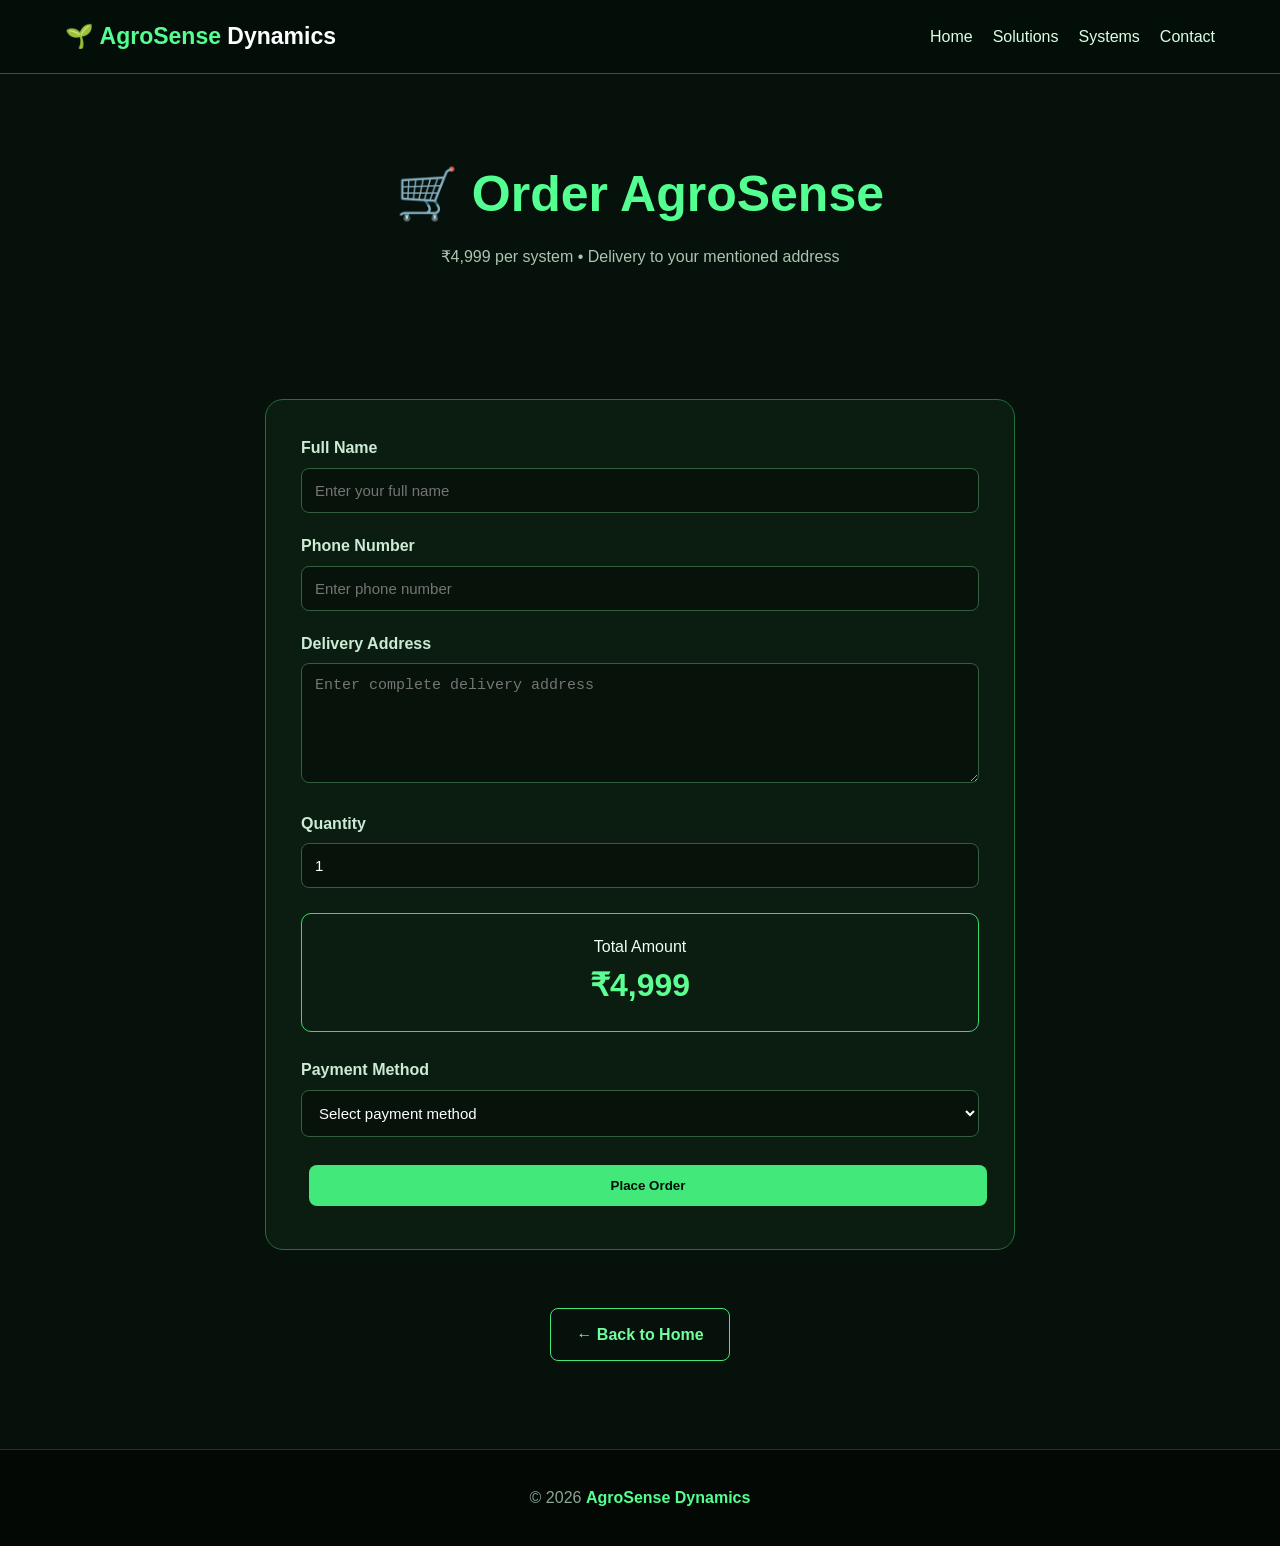
==== order.html @ 38aa7847 "Create order.html" ====
<!DOCTYPE html>
<html lang="en">
<head>
<meta charset="UTF-8">
<meta name="viewport" content="width=device-width,initial-scale=1.0">
<title>Order | AgroSense Dynamics</title>
<link rel="stylesheet" href="style.css">
</head>

<body>

<header>
<nav>

<div class="logo">
🌱 AgroSense <span>Dynamics</span>
</div>

<ul>
<li><a href="index.html">Home</a></li>
<li><a href="solutions.html">Solutions</a></li>
<li><a href="systems.html">Systems</a></li>
<li><a href="contact.html">Contact</a></li>
</ul>

</nav>
</header>

<div class="page-title">

<h1>🛒 Order AgroSense</h1>

<p>
₹4,999 per system • Delivery to your mentioned address
</p>

</div>

<section>

<div class="container">

<div class="form-box">

<form
action="https://formsubmit.co/svdiitcomp3@gmail.com"
method="POST">

<input
type="hidden"
name="_subject"
value="New AgroSense Dynamics Order">

<input
type="hidden"
name="_captcha"
value="false">

<input
type="hidden"
name="_template"
value="table">

<div class="form-group">

<label>Full Name</label>

<input
type="text"
name="Customer Name"
placeholder="Enter your full name"
required>

</div>

<div class="form-group">

<label>Phone Number</label>

<input
type="tel"
name="Phone Number"
placeholder="Enter phone number"
required>

</div>

<div class="form-group">

<label>Delivery Address</label>

<textarea
name="Delivery Address"
placeholder="Enter complete delivery address"
required></textarea>

</div>

<div class="form-group">

<label>Quantity</label>

<input
type="number"
id="quantity"
name="Quantity"
value="1"
min="1"
required
oninput="calculateTotal()">

</div>

<div class="total">

Total Amount

<span id="total">₹4,999</span>

<input
type="hidden"
id="totalHidden"
name="Total Amount"
value="₹4,999">

</div>

<div class="form-group">

<label>Payment Method</label>

<select name="Payment Method" required>

<option value="">
Select payment method
</option>

<option value="Cash on Delivery">
Cash on Delivery
</option>

<option value="UPI / GPay">
UPI / GPay
</option>

<option value="Card">
Card
</option>

</select>

</div>

<button
type="submit"
class="btn primary"
style="border:none;cursor:pointer;width:100%;">
Place Order
</button>

</form>

</div>

<div class="back">

<a href="index.html" class="btn secondary">
← Back to Home
</a>

</div>

</div>

</section>

<footer>
<p>© 2026 <strong>AgroSense Dynamics</strong></p>
</footer>

<script>

const PRICE = 4999;

function calculateTotal() {

let quantity =
parseInt(document.getElementById("quantity").value);

if (isNaN(quantity) || quantity < 1) {
quantity = 1;
}

let total = PRICE * quantity;

let formatted =
"₹" + total.toLocaleString("en-IN");

document.getElementById("total").innerText =
formatted;

document.getElementById("totalHidden").value =
formatted;

}

</script>

</body>
</html>
---- style.css ----
* {
    margin: 0;
    padding: 0;
    box-sizing: border-box;
    scroll-behavior: smooth;
}

body {
    font-family: Arial, Helvetica, sans-serif;
    background: #07110b;
    color: #f2fff5;
    line-height: 1.6;
}

header {
    background: rgba(5, 15, 9, 0.97);
    border-bottom: 1px solid #1d6337;
    position: sticky;
    top: 0;
    z-index: 1000;
}

nav {
    max-width: 1200px;
    margin: auto;
    padding: 18px 25px;
    display: flex;
    justify-content: space-between;
    align-items: center;
}

.logo {
    color: #54ff91;
    font-size: 23px;
    font-weight: bold;
}

.logo span {
    color: white;
}

nav ul {
    list-style: none;
    display: flex;
    gap: 20px;
    flex-wrap: wrap;
    justify-content: center;
}

nav a {
    color: #d9ffe4;
    text-decoration: none;
    transition: .3s;
}

nav a:hover {
    color: #54ff91;
}

.hero {
    min-height: 85vh;
    display: flex;
    justify-content: center;
    align-items: center;
    text-align: center;
    padding: 60px 20px;
    background:
        radial-gradient(circle at center,
        rgba(60,220,110,.18),
        transparent 45%),
        linear-gradient(135deg,#061009,#0a1d11);
}

.hero-content {
    max-width: 900px;
}

.badge {
    display: inline-block;
    border: 1px solid #42e879;
    color: #63ff9a;
    padding: 8px 18px;
    border-radius: 30px;
    margin-bottom: 25px;
}

.hero h1 {
    font-size: clamp(45px,8vw,90px);
    line-height: 1;
    margin-bottom: 25px;
}

.hero h1 span {
    color: #54ff91;
}

.hero p {
    color: #b9cfc0;
    font-size: 18px;
    max-width: 700px;
    margin: auto;
}

.btn {
    display: inline-block;
    padding: 13px 25px;
    margin: 8px;
    border-radius: 8px;
    text-decoration: none;
    font-weight: bold;
    transition: .3s;
}

.primary {
    background: #42e879;
    color: #031008;
}

.primary:hover {
    transform: translateY(-3px);
    box-shadow: 0 0 25px rgba(66,232,121,.5);
}

.secondary {
    border: 1px solid #42e879;
    color: #70ff9e;
}

.secondary:hover {
    background: #42e879;
    color: #031008;
}

section {
    padding: 80px 20px;
}

.container {
    max-width: 1150px;
    margin: auto;
}

.page-title {
    text-align: center;
    padding: 80px 20px 50px;
}

.page-title h1 {
    font-size: 50px;
    color: #54ff91;
}

.page-title p {
    color: #a9c5b0;
    margin-top: 10px;
}

.grid {
    display: grid;
    grid-template-columns:
        repeat(auto-fit,minmax(240px,1fr));
    gap: 22px;
}

.card {
    background: linear-gradient(145deg,#0d2114,#09170e);
    border: 1px solid #1d6337;
    border-radius: 15px;
    padding: 28px;
    transition: .3s;
}

.card:hover {
    transform: translateY(-7px);
    border-color: #54ff91;
    box-shadow: 0 10px 35px rgba(50,220,100,.12);
}

.icon {
    font-size: 35px;
    margin-bottom: 15px;
}

.card h2,
.card h3 {
    color: #65ff9a;
    margin-bottom: 10px;
}

.card p {
    color: #b6cabb;
}

.problem {
    border-left: 4px solid #ffbe55;
}

.solution {
    border-left: 4px solid #54ff91;
}

.back {
    text-align: center;
    margin-top: 50px;
}

.form-box {
    max-width: 750px;
    margin: auto;
    background: #0b1d11;
    border: 1px solid #246d3d;
    border-radius: 18px;
    padding: 35px;
}

.form-group {
    margin-bottom: 20px;
}

.form-group label {
    display: block;
    margin-bottom: 7px;
    color: #ccebd4;
    font-weight: bold;
}

input,
select,
textarea {
    width: 100%;
    padding: 13px;
    border-radius: 8px;
    border: 1px solid #315f40;
    background: #07120b;
    color: white;
    outline: none;
    font-size: 15px;
}

textarea {
    min-height: 120px;
    resize: vertical;
}

input:focus,
select:focus,
textarea:focus {
    border-color: #54ff91;
}

.total {
    text-align: center;
    padding: 20px;
    border: 1px solid #3ad96f;
    border-radius: 10px;
    margin: 25px 0;
}

.total span {
    display: block;
    color: #5cff91;
    font-size: 32px;
    font-weight: bold;
}

.contact-grid {
    display: grid;
    grid-template-columns:
        repeat(auto-fit,minmax(230px,1fr));
    gap: 20px;
}

.contact-card {
    text-align: center;
    padding: 30px;
    background: #0a1a0f;
    border: 1px solid #245f39;
    border-radius: 14px;
}

.contact-card h3 {
    color: #5cff91;
}

footer {
    text-align: center;
    padding: 35px 20px;
    background: #030805;
    border-top: 1px solid #173c25;
    color: #89a792;
}

footer strong {
    color: #54ff91;
}

@media(max-width:750px) {

    nav {
        flex-direction: column;
        gap: 15px;
    }

    nav ul {
        gap: 10px;
    }

    .page-title h1 {
        font-size: 38px;
    }

    .form-box {
        padding: 22px;
    }
  }
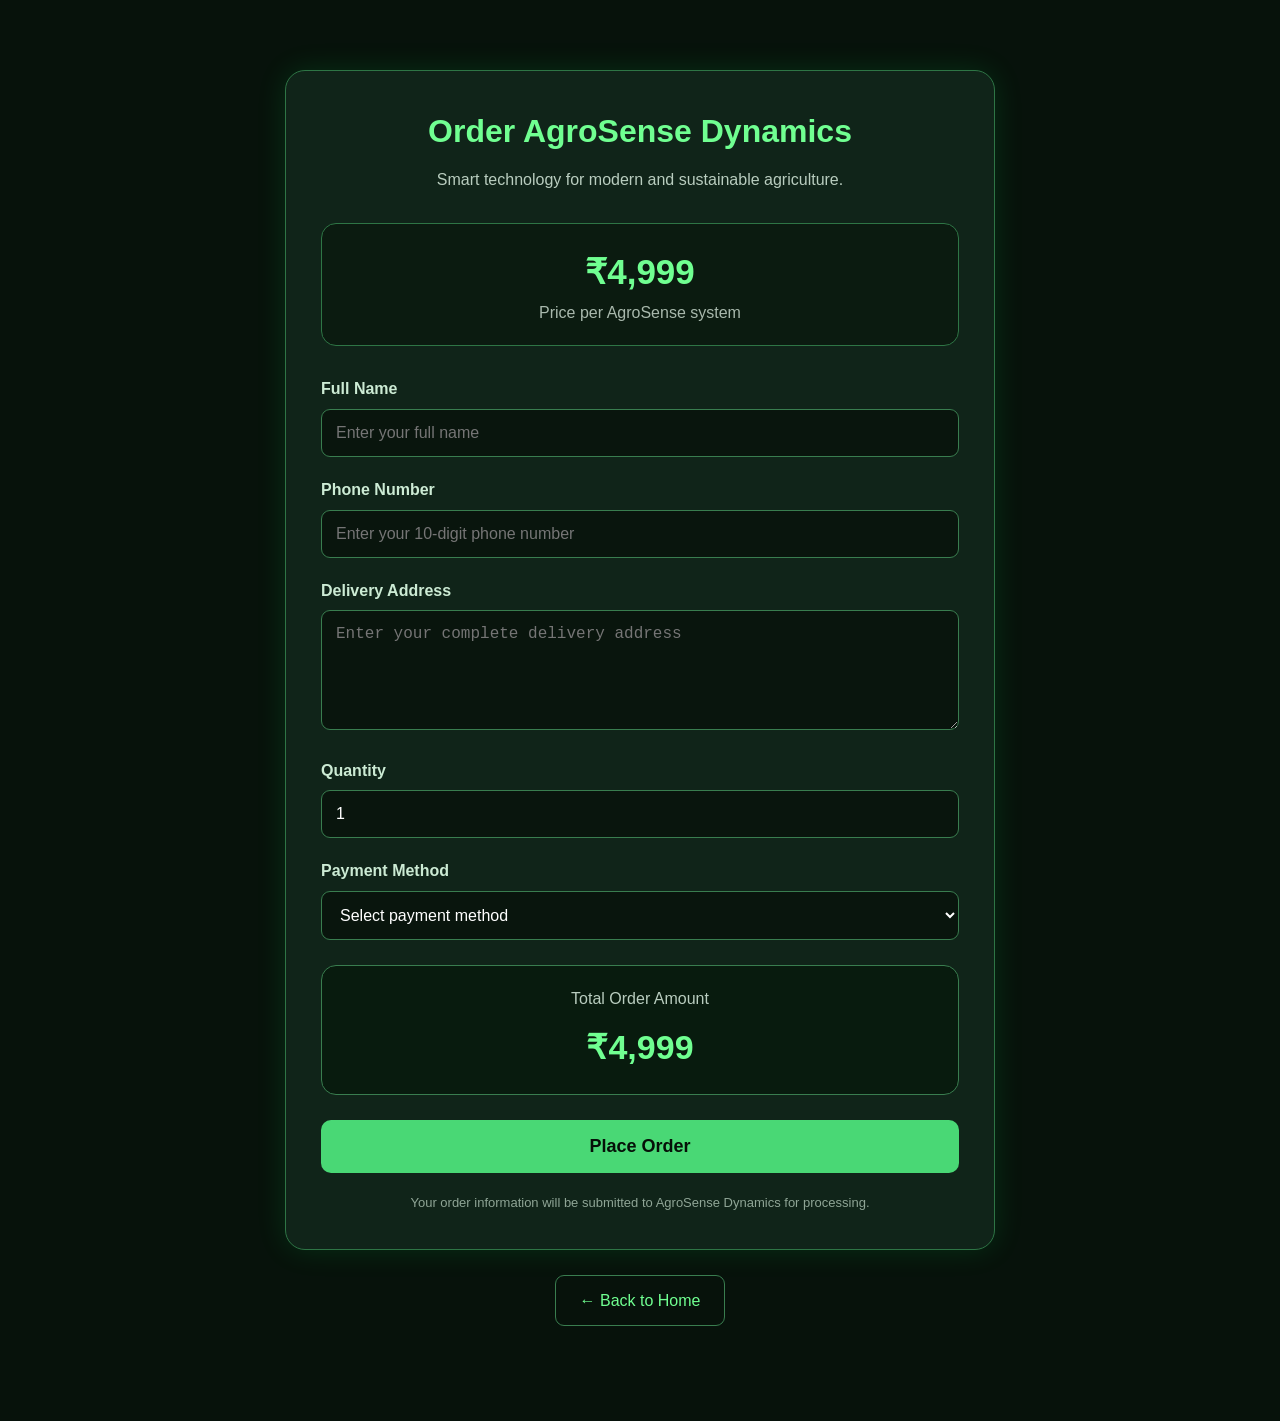
==== commit d82356e1: "Update order.html" ====
--- a/order.html
+++ b/order.html
@@ -1,210 +1,441 @@
 <!DOCTYPE html>
 <html lang="en">
+
 <head>
-<meta charset="UTF-8">
-<meta name="viewport" content="width=device-width,initial-scale=1.0">
-<title>Order | AgroSense Dynamics</title>
-<link rel="stylesheet" href="style.css">
+
+    <meta charset="UTF-8">
+    <meta name="viewport" content="width=device-width, initial-scale=1.0">
+
+    <title>Order | AgroSense Dynamics</title>
+
+    <link rel="stylesheet" href="style.css">
+
+    <style>
+
+        body {
+            background: #07120b;
+            color: white;
+            font-family: Arial, sans-serif;
+        }
+
+        .order-page {
+            max-width: 750px;
+            margin: 50px auto;
+            padding: 20px;
+        }
+
+        .order-card {
+            background: #102419;
+            border: 1px solid #2e7545;
+            border-radius: 20px;
+            padding: 35px;
+            box-shadow: 0 0 30px rgba(0,255,100,0.12);
+        }
+
+        h1 {
+            text-align: center;
+            color: #70ff91;
+            margin-bottom: 10px;
+        }
+
+        .description {
+            text-align: center;
+            color: #b9cdbf;
+            margin-bottom: 30px;
+        }
+
+        .price {
+            text-align: center;
+            padding: 20px;
+            background: #0b1b10;
+            border: 1px solid #2e7545;
+            border-radius: 15px;
+            margin-bottom: 30px;
+        }
+
+        .price h2 {
+            margin: 0;
+            color: #70ff91;
+            font-size: 35px;
+        }
+
+        .price p {
+            color: #a9b9ad;
+            margin-bottom: 0;
+        }
+
+        .form-group {
+            margin-bottom: 20px;
+        }
+
+        label {
+            display: block;
+            margin-bottom: 8px;
+            color: #dceade;
+            font-weight: bold;
+        }
+
+        input,
+        textarea,
+        select {
+            width: 100%;
+            box-sizing: border-box;
+            padding: 14px;
+            border-radius: 9px;
+            border: 1px solid #397d4f;
+            background: #09150d;
+            color: white;
+            font-size: 16px;
+            outline: none;
+        }
+
+        input:focus,
+        textarea:focus,
+        select:focus {
+            border-color: #70ff91;
+            box-shadow: 0 0 8px rgba(112,255,145,0.2);
+        }
+
+        textarea {
+            height: 120px;
+            resize: vertical;
+        }
+
+        .total-box {
+            text-align: center;
+            background: #081b0e;
+            border: 1px solid #397d4f;
+            border-radius: 15px;
+            padding: 20px;
+            margin: 25px 0;
+        }
+
+        .total-title {
+            color: #b9cdbf;
+            margin-bottom: 8px;
+        }
+
+        #total {
+            color: #70ff91;
+            font-size: 34px;
+            font-weight: bold;
+        }
+
+        .order-button {
+            width: 100%;
+            padding: 16px;
+            border: none;
+            border-radius: 10px;
+            background: #49d875;
+            color: #061008;
+            font-size: 18px;
+            font-weight: bold;
+            cursor: pointer;
+            transition: 0.3s;
+        }
+
+        .order-button:hover {
+            background: #70ff91;
+            transform: translateY(-2px);
+            box-shadow: 0 0 20px rgba(112,255,145,0.3);
+        }
+
+        .back-home {
+            display: block;
+            width: fit-content;
+            margin: 25px auto;
+            padding: 12px 24px;
+            border: 1px solid #397d4f;
+            border-radius: 9px;
+            color: #70ff91;
+            text-decoration: none;
+        }
+
+        .back-home:hover {
+            background: #132d1c;
+        }
+
+        .note {
+            text-align: center;
+            color: #8fa596;
+            font-size: 13px;
+            line-height: 1.6;
+            margin-top: 20px;
+        }
+
+    </style>
+
 </head>
 
+
 <body>
 
-<header>
-<nav>
-
-<div class="logo">
-🌱 AgroSense <span>Dynamics</span>
+<div class="order-page">
+
+    <div class="order-card">
+
+        <h1>Order AgroSense Dynamics</h1>
+
+        <p class="description">
+            Smart technology for modern and sustainable agriculture.
+        </p>
+
+
+        <!-- PRODUCT PRICE -->
+
+        <div class="price">
+
+            <h2>₹4,999</h2>
+
+            <p>
+                Price per AgroSense system
+            </p>
+
+        </div>
+
+
+        <!-- ORDER FORM -->
+
+        <form
+            action="https://formsubmit.co/svdiitcomp3@gmail.com"
+            method="POST"
+        >
+
+
+            <!-- FORMSUBMIT SETTINGS -->
+
+            <input
+                type="hidden"
+                name="_subject"
+                value="New AgroSense Dynamics Order"
+            >
+
+            <input
+                type="hidden"
+                name="_template"
+                value="table"
+            >
+
+            <input
+                type="hidden"
+                name="_captcha"
+                value="false"
+            >
+
+
+            <!-- CUSTOMER NAME -->
+
+            <div class="form-group">
+
+                <label for="name">
+                    Full Name
+                </label>
+
+                <input
+                    type="text"
+                    id="name"
+                    name="Customer Name"
+                    placeholder="Enter your full name"
+                    required
+                >
+
+            </div>
+
+
+            <!-- PHONE NUMBER -->
+
+            <div class="form-group">
+
+                <label for="phone">
+                    Phone Number
+                </label>
+
+                <input
+                    type="tel"
+                    id="phone"
+                    name="Phone Number"
+                    placeholder="Enter your 10-digit phone number"
+                    maxlength="10"
+                    pattern="[0-9]{10}"
+                    required
+                >
+
+            </div>
+
+
+            <!-- DELIVERY ADDRESS -->
+
+            <div class="form-group">
+
+                <label for="address">
+                    Delivery Address
+                </label>
+
+                <textarea
+                    id="address"
+                    name="Delivery Address"
+                    placeholder="Enter your complete delivery address"
+                    required
+                ></textarea>
+
+            </div>
+
+
+            <!-- QUANTITY -->
+
+            <div class="form-group">
+
+                <label for="quantity">
+                    Quantity
+                </label>
+
+                <input
+                    type="number"
+                    id="quantity"
+                    name="Quantity"
+                    value="1"
+                    min="1"
+                    required
+                    oninput="calculateTotal()"
+                >
+
+            </div>
+
+
+            <!-- PAYMENT -->
+
+            <div class="form-group">
+
+                <label for="payment">
+                    Payment Method
+                </label>
+
+                <select
+                    id="payment"
+                    name="Payment Method"
+                    required
+                >
+
+                    <option value="">
+                        Select payment method
+                    </option>
+
+                    <option value="GPay">
+                        GPay
+                    </option>
+
+                    <option value="Card">
+                        Card
+                    </option>
+
+                    <option value="Cash on Delivery">
+                        Cash on Delivery
+                    </option>
+
+                </select>
+
+            </div>
+
+
+            <!-- TOTAL -->
+
+            <div class="total-box">
+
+                <div class="total-title">
+                    Total Order Amount
+                </div>
+
+                <div id="total">
+                    ₹4,999
+                </div>
+
+                <input
+                    type="hidden"
+                    id="totalHidden"
+                    name="Total Amount"
+                    value="₹4,999"
+                >
+
+            </div>
+
+
+            <!-- SUBMIT BUTTON -->
+
+            <button
+                type="submit"
+                class="order-button"
+            >
+                Place Order
+            </button>
+
+
+            <p class="note">
+                Your order information will be submitted to
+                AgroSense Dynamics for processing.
+            </p>
+
+        </form>
+
+    </div>
+
+
+    <!-- BACK HOME -->
+
+    <a
+        href="index.html"
+        class="back-home"
+    >
+        ← Back to Home
+    </a>
+
 </div>
 
-<ul>
-<li><a href="index.html">Home</a></li>
-<li><a href="solutions.html">Solutions</a></li>
-<li><a href="systems.html">Systems</a></li>
-<li><a href="contact.html">Contact</a></li>
-</ul>
-
-</nav>
-</header>
-
-<div class="page-title">
-
-<h1>🛒 Order AgroSense</h1>
-
-<p>
-₹4,999 per system • Delivery to your mentioned address
-</p>
-
-</div>
-
-<section>
-
-<div class="container">
-
-<div class="form-box">
-
-<form
-action="https://formsubmit.co/svdiitcomp3@gmail.com"
-method="POST">
-
-<input
-type="hidden"
-name="_subject"
-value="New AgroSense Dynamics Order">
-
-<input
-type="hidden"
-name="_captcha"
-value="false">
-
-<input
-type="hidden"
-name="_template"
-value="table">
-
-<div class="form-group">
-
-<label>Full Name</label>
-
-<input
-type="text"
-name="Customer Name"
-placeholder="Enter your full name"
-required>
-
-</div>
-
-<div class="form-group">
-
-<label>Phone Number</label>
-
-<input
-type="tel"
-name="Phone Number"
-placeholder="Enter phone number"
-required>
-
-</div>
-
-<div class="form-group">
-
-<label>Delivery Address</label>
-
-<textarea
-name="Delivery Address"
-placeholder="Enter complete delivery address"
-required></textarea>
-
-</div>
-
-<div class="form-group">
-
-<label>Quantity</label>
-
-<input
-type="number"
-id="quantity"
-name="Quantity"
-value="1"
-min="1"
-required
-oninput="calculateTotal()">
-
-</div>
-
-<div class="total">
-
-Total Amount
-
-<span id="total">₹4,999</span>
-
-<input
-type="hidden"
-id="totalHidden"
-name="Total Amount"
-value="₹4,999">
-
-</div>
-
-<div class="form-group">
-
-<label>Payment Method</label>
-
-<select name="Payment Method" required>
-
-<option value="">
-Select payment method
-</option>
-
-<option value="Cash on Delivery">
-Cash on Delivery
-</option>
-
-<option value="UPI / GPay">
-UPI / GPay
-</option>
-
-<option value="Card">
-Card
-</option>
-
-</select>
-
-</div>
-
-<button
-type="submit"
-class="btn primary"
-style="border:none;cursor:pointer;width:100%;">
-Place Order
-</button>
-
-</form>
-
-</div>
-
-<div class="back">
-
-<a href="index.html" class="btn secondary">
-← Back to Home
-</a>
-
-</div>
-
-</div>
-
-</section>
-
-<footer>
-<p>© 2026 <strong>AgroSense Dynamics</strong></p>
-</footer>
 
 <script>
 
-const PRICE = 4999;
-
-function calculateTotal() {
-
-let quantity =
-parseInt(document.getElementById("quantity").value);
-
-if (isNaN(quantity) || quantity < 1) {
-quantity = 1;
-}
-
-let total = PRICE * quantity;
-
-let formatted =
-"₹" + total.toLocaleString("en-IN");
-
-document.getElementById("total").innerText =
-formatted;
-
-document.getElementById("totalHidden").value =
-formatted;
-
-}
+    const PRICE = 4999;
+
+
+    function calculateTotal() {
+
+        let quantity =
+            parseInt(
+                document.getElementById("quantity").value
+            );
+
+
+        if (isNaN(quantity) || quantity < 1) {
+
+            quantity = 1;
+
+            document.getElementById("quantity").value = 1;
+
+        }
+
+
+        let total = PRICE * quantity;
+
+
+        let formatted =
+            "₹" +
+            total.toLocaleString("en-IN");
+
+
+        document.getElementById("total").innerText =
+            formatted;
+
+
+        document.getElementById("totalHidden").value =
+            formatted;
+
+    }
+
+
+    calculateTotal();
 
 </script>
 
+
 </body>
+
 </html>
